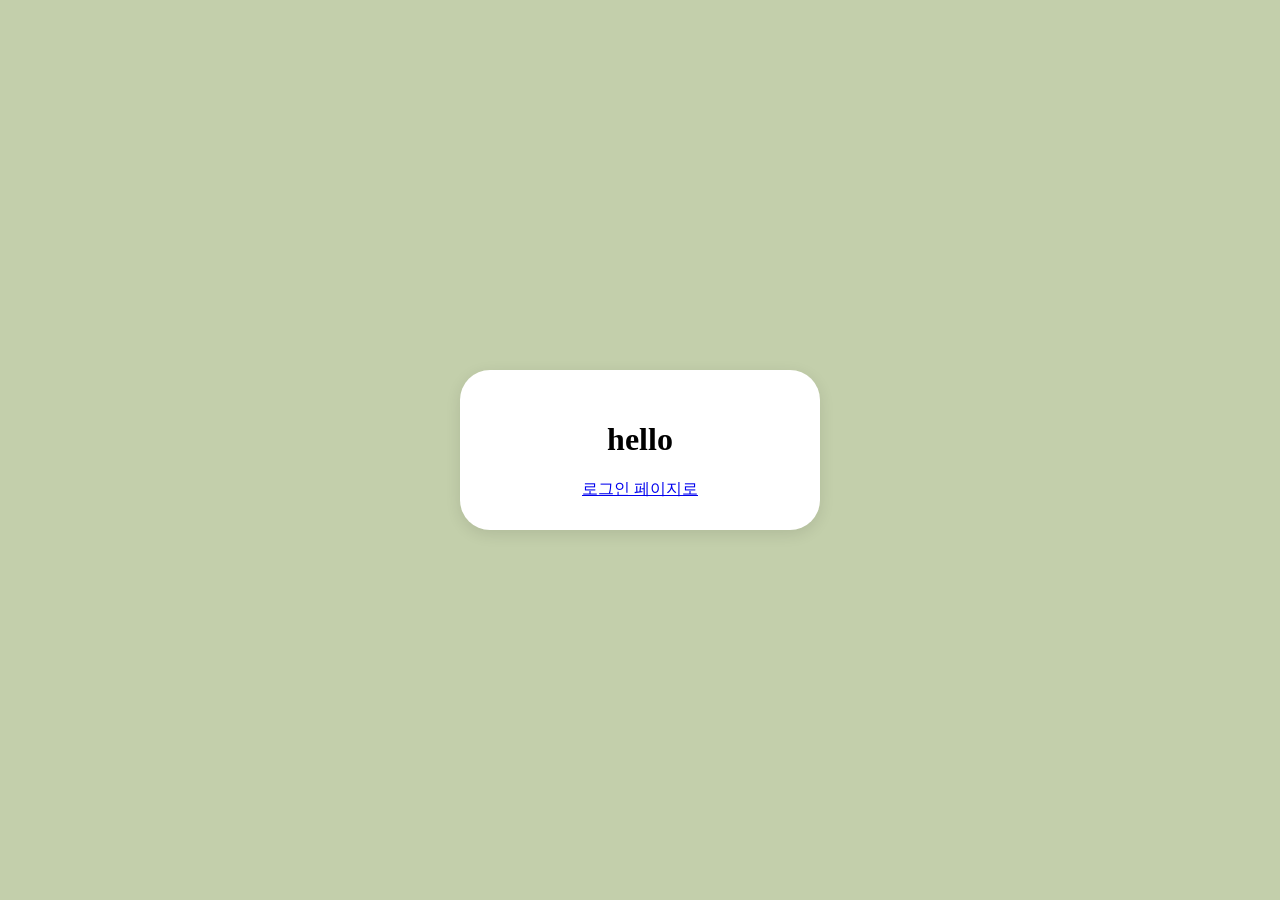
==== FE/templates/index.html @ c2df69ec "added" ====
<!DOCTYPE html>
<html lang="en">
<head>
    <meta charset="UTF-8">
    <meta name="viewport" content="width=device-width, initial-scale=1.0">
    <title>Document</title>
    <link rel="stylesheet" href="./style/style.css">
</head>
<body>
<div class="container-box">
    <h1> hello</h1>
    <a href="login.html">로그인 페이지로</a>
</div>
</body>
</html>
---- FE/templates/style/style.css ----
body {
    margin: 0;
    height: 100vh;
    display: flex;
    justify-content: center;
    align-items: center;
    background-color: #c3cfab;
}
.container-box {
    background: white;
    padding: 30px;
    border-radius: 30px;
    box-shadow: 0 4px 15px rgba(0,0,0,0.1);
    width: 300px;
    text-align: center;
}
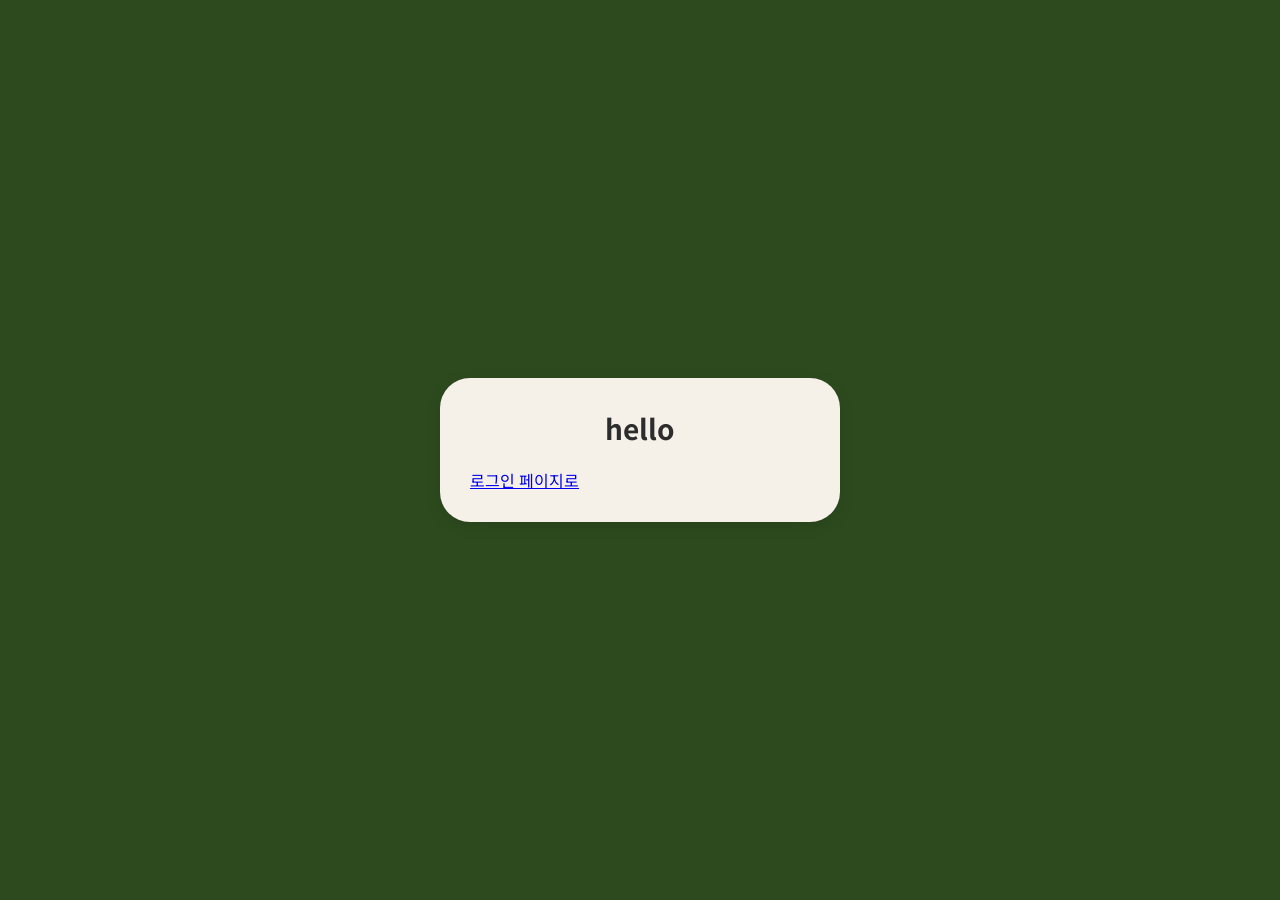
==== commit 1c514490: "ending the login" ====
--- a/FE/templates/index.html
+++ b/FE/templates/index.html
@@ -11,5 +11,8 @@
     <h1> hello</h1>
     <a href="login.html">로그인 페이지로</a>
 </div>
+
+<link rel="stylesheet" href="./style/common.css">
+
 </body>
 </html>
--- a/FE/templates/style/common.css
+++ b/FE/templates/style/common.css
@@ -0,0 +1,264 @@
+@import url('https://fonts.googleapis.com/css2?family=Noto+Sans+KR:wght@300;400;500;700&display=swap');
+
+* {
+    margin: 0;
+    padding: 0;
+    box-sizing: border-box;
+}
+
+html, body {
+    height: 100%;
+}
+
+body {
+    font-family: 'Noto Sans KR', sans-serif;
+    min-height: 100vh;
+    display: flex;
+    justify-content: center;
+    align-items: center;
+    background: #2d4a1e;
+}
+
+/* ───── 로그인 ───── */
+.container-box {
+    background: #f5f0e8;
+    padding: 30px;
+    border-radius: 30px;
+    box-shadow: 0 4px 15px rgba(0,0,0,0.1);
+    width: 400px;
+    text-align: left;
+}
+
+.top-area {
+    display: block;
+    margin-left: auto;
+    margin-right: auto;
+    text-align: center;
+}
+
+.top-area h2 {
+    margin-bottom: 20px;
+}
+
+.center {
+    text-align: center;
+}
+
+input {
+    width: 100%;
+    height: 48px;
+    padding: 0 14px;
+    border: 1.5px solid #ddd;
+    border-radius: 10px;
+    font-size: 15px;
+    font-family: 'Noto Sans KR', sans-serif;
+    outline: none;
+    background: #fafafa;
+    margin-bottom: 12px;
+    box-sizing: border-box;
+    transition: border-color 0.2s;
+}
+
+input:focus {
+    border-color: #7a9a5a;
+    background: white;
+}
+
+
+.first {
+    width: 100%;
+    height: 50px;
+    background: #6b8f4e;
+    color: white;
+    border: none;
+    border-radius: 10px;
+    font-size: 15px;
+    font-weight: 500;
+    font-family: 'Noto Sans KR', sans-serif;
+    cursor: pointer;
+    transition: background 0.2s, transform 0.1s;
+    margin-bottom: 20px;
+}
+
+.first:hover {
+    background: #5a7c3d;
+}
+
+.first:active {
+    transform: scale(0.98);
+}
+
+.remember {
+    display: flex;
+    align-items: center;
+    gap: 6px;
+    font-size: 13px;
+    color: #666;
+    margin-bottom: 10px;
+    cursor: pointer;
+}
+
+.remember input[type="checkbox"] {
+    width: auto;
+    height: auto;
+    margin-bottom: 0;
+    cursor: pointer;
+}
+
+/* ───── 회원가입 ───── */
+.container {
+    width: 100%;
+    padding: 20px;
+    display: flex;
+    justify-content: center;
+    align-items: center;
+}
+
+.card {
+    background: #f5f0e8;
+    padding: 45px 40px;
+    border-radius: 24px;
+    width: 100%;
+    max-width: 380px;
+    box-shadow: 0 20px 60px rgba(0,0,0,0.12);
+}
+
+h1 {
+    font-size: 28px;
+    font-weight: 700;
+    color: #2d2d2d;
+    margin-bottom: 20px;
+    text-align: center;
+}
+
+input {
+    width: 100%;
+    height: 48px;
+    padding: 0 14px;
+    border: 1.5px solid #ddd;
+    border-radius: 10px;
+    font-size: 15px;
+    font-family: 'Noto Sans KR', sans-serif;
+    outline: none;
+    background: #fafafa;
+    margin-bottom: 12px;
+    box-sizing: border-box;
+    transition: border-color 0.2s;
+}
+
+input:focus {
+    border-color: #7a9a5a;
+    background: white;
+}
+
+.msg {
+    display: none;
+    padding: 10px 14px;
+    border-radius: 8px;
+    font-size: 13px;
+    margin-bottom: 12px;
+    text-align: center;
+}
+
+.msg.error {
+    display: block;
+    background: #fff0f0;
+    color: #e05555;
+    border: 1px solid #ffd5d5;
+}
+
+.msg.success {
+    display: block;
+    background: #f0fff4;
+    color: #3a9a5a;
+    border: 1px solid #b8f0cc;
+}
+
+button {
+    width: 100%;
+    height: 50px;
+    background: #6b8f4e;
+    color: white;
+    border: none;
+    border-radius: 10px;
+    font-size: 15px;
+    font-weight: 500;
+    font-family: 'Noto Sans KR', sans-serif;
+    cursor: pointer;
+    transition: background 0.2s, transform 0.1s;
+    margin-bottom: 20px;
+}
+
+button:hover {
+    background: #5a7c3d;
+}
+
+button:active {
+    transform: scale(0.98);
+}
+
+.link {
+    display: block;
+    text-align: center;
+    font-size: 13px;
+    color: #999;
+    text-decoration: none;
+}
+
+.link span {
+    color: #6b8f4e;
+    font-weight: 500;
+    text-decoration: underline;
+}
+
+.link:hover span {
+    color: #5a7c3d;
+}
+
+/* ───── 메인(드라이브) ───── */
+.drive-container {
+    position: relative;
+    display: inline-block;
+    margin-bottom: 15px;
+}
+
+.refresh-text {
+    color: #3c4043;
+    text-decoration: none;
+    cursor: pointer;
+    font-size: 25px;
+    font-weight: 500;
+}
+
+.btn-new {
+    display: flex;
+    align-items: center;
+    justify-content: center;
+    gap: 8px;
+    padding: 15px 24px;
+    background-color: #ffffff;
+    color: #3c4043;
+    font-size: 14px;
+    font-weight: 500;
+    border: none;
+    border-radius: 12px;
+    box-shadow: 0 1px 3px rgba(60, 64, 67, 0.3),
+    0 4px 8px 3px rgba(60, 64, 67, 0.15);
+    cursor: pointer;
+    transition: background 0.2s, box-shadow 0.2s;
+    width: auto;
+    height: auto;
+    margin-bottom: 0;
+}
+
+.btn-new:hover {
+    background-color: #f1f3f4;
+    box-shadow: 0 1px 3px rgba(60, 64, 67, 0.3),
+    0 4px 12px 6px rgba(60, 64, 67, 0.15);
+    color: #3c4043;
+}
+
+.btn-new span {
+    font-size: 23px;
+    font-weight: 300;
+}
